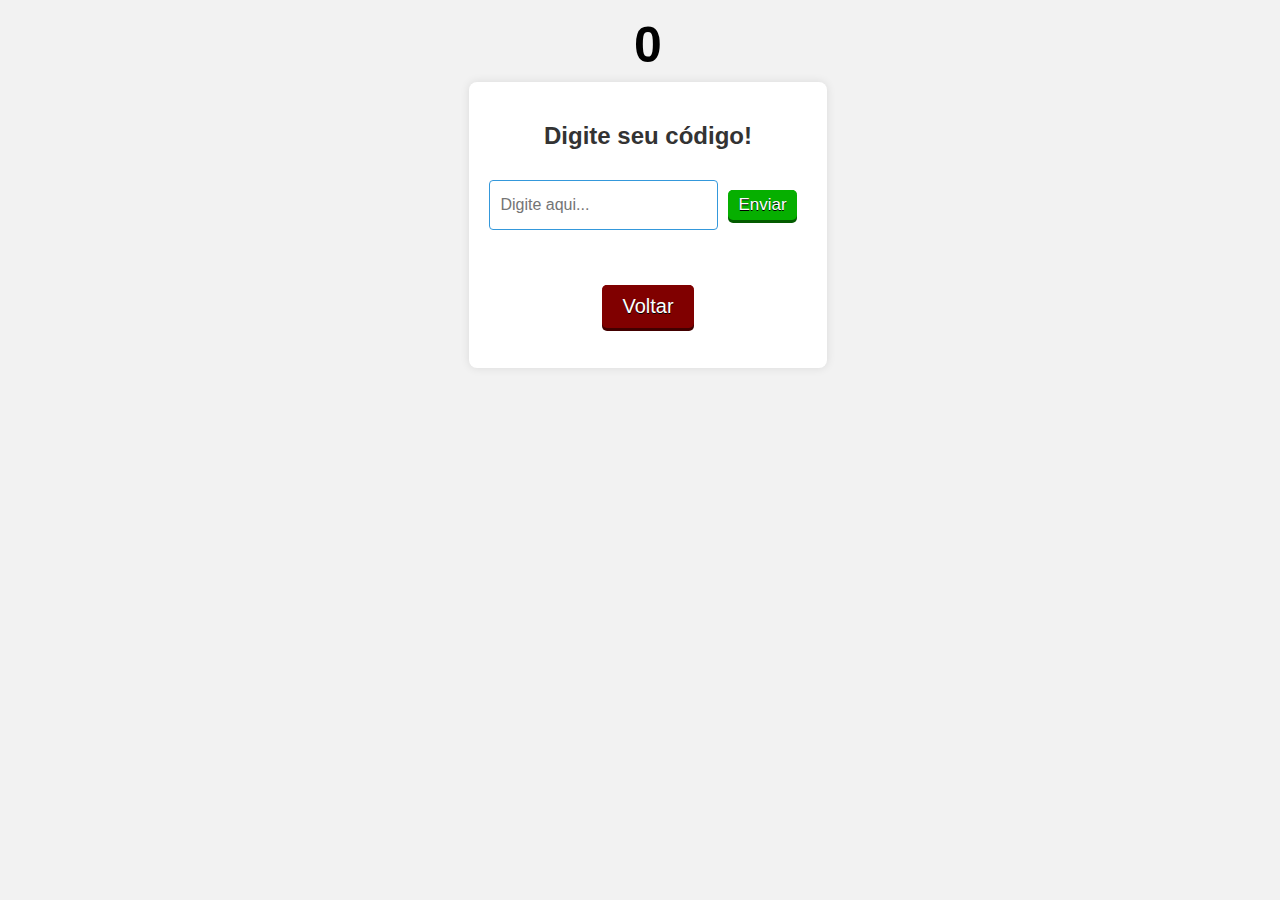
==== macete.html @ f217fbbd "Trunfo Futebol" ====
<!DOCTYPE html>
<html lang="en">
<head>
    <meta charset="UTF-8">
    <meta name="viewport" content="width=device-width, initial-scale=1.0">
    <title>Códigos</title>
    <link rel="stylesheet" type="text/css" href="shop.css" media="screen" />
    <link rel="stylesheet" type="text/css" href="botoes.css" media="screen" />
    <link rel="stylesheet" type="text/css" href="macete.css" media="screen" />
    <link rel="stylesheet" type="text/css" href="balance.css" media="screen" />
    <script src="script.js" defer></script>
    <script src="scriptmenu.js" defer></script>
    <script src="main.js" defer></script>
    <script src="macete.js" defer></script>
</head>
<body>
    <p><span id="balance">0</span></p>
    <div class="ContainerExterior">
        <div class="Container">
            <h2>Digite seu código!</h2>
            <form id="meuFormulario">
                <label for="meuInput"></label>
                <div class="teste">
                <input autocomplete="off" placeholder="Digite aqui..." type="text" id="meuInput" onkeydown="verificarEnter(event)">
                    <button class="buttonMacete" type="button">
                    <a onclick="enviarInput()">Enviar</a>
                    </button>
                </div>
                <h2><div id="result"></div></h2>
            </form>
            <div ontouchstart="">
                <div class="button2">
                <a href="index.html">Voltar</a>
                </div>
            </div>
        </div>
    </div>
</body>
</html>
---- shop.css ----
body {
    font-family: 'Segoe UI', Tahoma, Geneva, Verdana, sans-serif;
    width: 100%;
    text-align: center;
    background-color: #f2f2f2;
    overflow-x: hidden;
    background-size: cover;
    background-position: center;
  }

  .Container{
    text-align: center;
  }

  .botaoComprar {
    border:none!important;
    cursor: pointer;
    width: 400px;
    height: 200px;
  }

  .disabled{
    cursor: default;
    pointer-events: none;
  }

  .disabled img{
    opacity: 0.5;
  }

  .botaoComprar.disabled {
    position: relative;
    transform: scale(1) !important;
  }

  .botaoComprar:hover{
    transform: scale(1.5);
  }

  .botaoComprar.disabled::after {
    content: "Comprado";
    position: absolute;
    top: 50%;
    left: 50%;
    transform: translate(-50%, -50%);
    color: red;
    -webkit-text-stroke-width: 2px; /* largura da borda */
    -webkit-text-stroke-color: #000000; /* cor da borda */
    font-size: 50px;
    font-weight: bold; 
    padding: 5px 10px;
    border-radius: 5px;
    z-index: 1;
  }
---- botoes.css ----
.bodyMenu{
    margin-top: 10vh;
    text-align:center;
    background-color:#ffffff;
  }
  
  .button{
    position:relative;
    display:inline-block;
    margin:20px;
  }
  
  .button a{
    color:rgb(0, 0, 0);
    font-family:Helvetica, sans-serif;
    font-weight:bold;
    font-size:36px;
    text-align: center;
    text-decoration:none;
    background-color:#54fff6;
    display:block;
    position:relative;
    padding:20px 40px;
    
    -webkit-tap-highlight-color: rgba(0, 0, 0, 0);
    text-shadow: 0px 1px 0px #000;
    filter: dropshadow(color=#000, offx=0px, offy=1px);
    
    -webkit-box-shadow:inset 0 1px 0 #00fff2, 0 10px 0 #277c78;
    -moz-box-shadow:inset 0 1px 0 #00fff2, 0 10px 0 #277c78;
    box-shadow:inset 0 1px 0 #00fff2, 0 10px 0 #277c78;
    
    -webkit-border-radius: 5px;
    -moz-border-radius: 5px;
    border-radius: 5px;
  }
  
  .button a:hover{
    top:10px;
    background-color:#277c78;
    
    -webkit-box-shadow:inset 0 1px 0 #277c78, inset 0 -3px 0 #005a56;
    -moz-box-shadow:inset 0 1px 0 #277c78, inset 0 -3px 0 #005a56;
    box-shadow:inset 0 1px 0 #277c78, inset 0 -3px 0 #005a56;
  }
  
  .button:after{
    content:"";
    height:100%;
    width:100%;
    padding:4px;
    position: absolute;
    bottom:-15px;
    left:-4px;
    z-index:-1;
    background-color:#bebebe;
    -webkit-border-radius: 5px;
    -moz-border-radius: 5px;
    border-radius: 5px;
  }

  .button2{
    position:relative;
    display:inline-block;
    margin:20px;
    margin-top: 60px;
  }
  
  .button2 a{
    color:white;
    font-family:Arial, Helvetica, sans-serif;
    font-size:20px;
    text-align: center;
    text-decoration:none;
    background-color:#800000;
    display:block;
    position:relative;
    padding:10px 20px;
    
    -webkit-tap-highlight-color: rgba(0, 0, 0, 0);
    text-shadow: 0px 1px 0px #000;
    filter: dropshadow(color=#000, offx=0px, offy=1px);
    
    -webkit-box-shadow:inset 0 1px 0 #800000, 0 3px 0 #420000;
    -moz-box-shadow:inset 0 1px 0 #800000, 0 3px 0 #420000;
    box-shadow:inset 0 1px 0 #800000, 0 3px 0 #420000;
    
    -webkit-border-radius: 5px;
    -moz-border-radius: 5px;
    border-radius: 5px;
  }
  
  .button2 a:hover{
    background-color:#420000;
    
    -webkit-box-shadow:inset 0 1px 0 #800000, 0 3px 0 #000000;
    -moz-box-shadow:inset 0 1px 0 #800000, 0 3px 0 #000000;
    box-shadow:inset 0 1px 0 #800000, 0 3px 0 #000000;
  }

  .buttonMacete{
    position:relative;
    cursor: pointer;
    border:none!important;
    display:inline-block;
  }
  
  .buttonMacete a{
    color:white;
    font-family:Arial, Helvetica, sans-serif;
    font-size:17px;
    text-align: center;
    text-decoration:none;
    background-color:#06af00;
    display:block;
    position:relative;
    padding:5px 10px;
    
    -webkit-tap-highlight-color: rgba(0, 0, 0, 0);
    text-shadow: 0px 1px 0px #000;
    filter: dropshadow(color=#000, offx=0px, offy=1px);
    
    -webkit-box-shadow:inset 0 1px 0 #06af00, 0 3px 0 #035c00;
    -moz-box-shadow:inset 0 1px 0 #06af00, 0 3px 0 #035c00;
    box-shadow:inset 0 1px 0 #06af00, 0 3px 0 #035c00;
    
    -webkit-border-radius: 5px;
    -moz-border-radius: 5px;
    border-radius: 5px;
  }
  
  .buttonMacete a:hover{
    background-color:#035c00;
    
    -webkit-box-shadow:inset 0 1px 0 #06af00, 0 3px 0 #000000;
    -moz-box-shadow:inset 0 1px 0 #06af00, 0 3px 0 #000000;
    box-shadow:inset 0 1px 0 #06af00, 0 3px 0 #000000;
  }
---- macete.css ----
.ContainerExterior {
    font-family: Arial, sans-serif;
    margin: 0;
    padding: 0;
    display: flex;
    justify-content: center;
    align-items: center;
    height: 30vh;
}

.Container {
    background-color: #fff;
    padding: 20px;
    border-radius: 8px;
    box-shadow: 0 0 10px rgba(0, 0, 0, 0.1);
}

h2 {
    text-align: center;
    color: #333;
}

#meuFormulario {
    display: flex;
    flex-direction: column;
    align-items: center;
}

label {
    margin-bottom: 10px;
    color: #555;
}

input {
    padding: 10px;
    width: 100%;
    box-sizing: border-box;
    border: 1px solid #3498db;
    border-radius: 4px;
    font-size: 16px;
    outline: none;
}

input:focus {
    border-color: #2980b9;
}

button {
    background-color: #fff;
    color: #fff;
    padding: 10px;
    border: none;
    border-radius: 4px;
    cursor: pointer;
    font-size: 16px;
}

.button2 {
    text-align: center;
    margin-top: 15px;
}

.teste{
    display: flex;
}

#result{
    color: #035c00;
}
---- balance.css ----
#balance{
    font-family: 'Segoe UI', Tahoma, Geneva, Verdana, sans-serif;
    font-size: 50px;
    font-weight:bold;
}
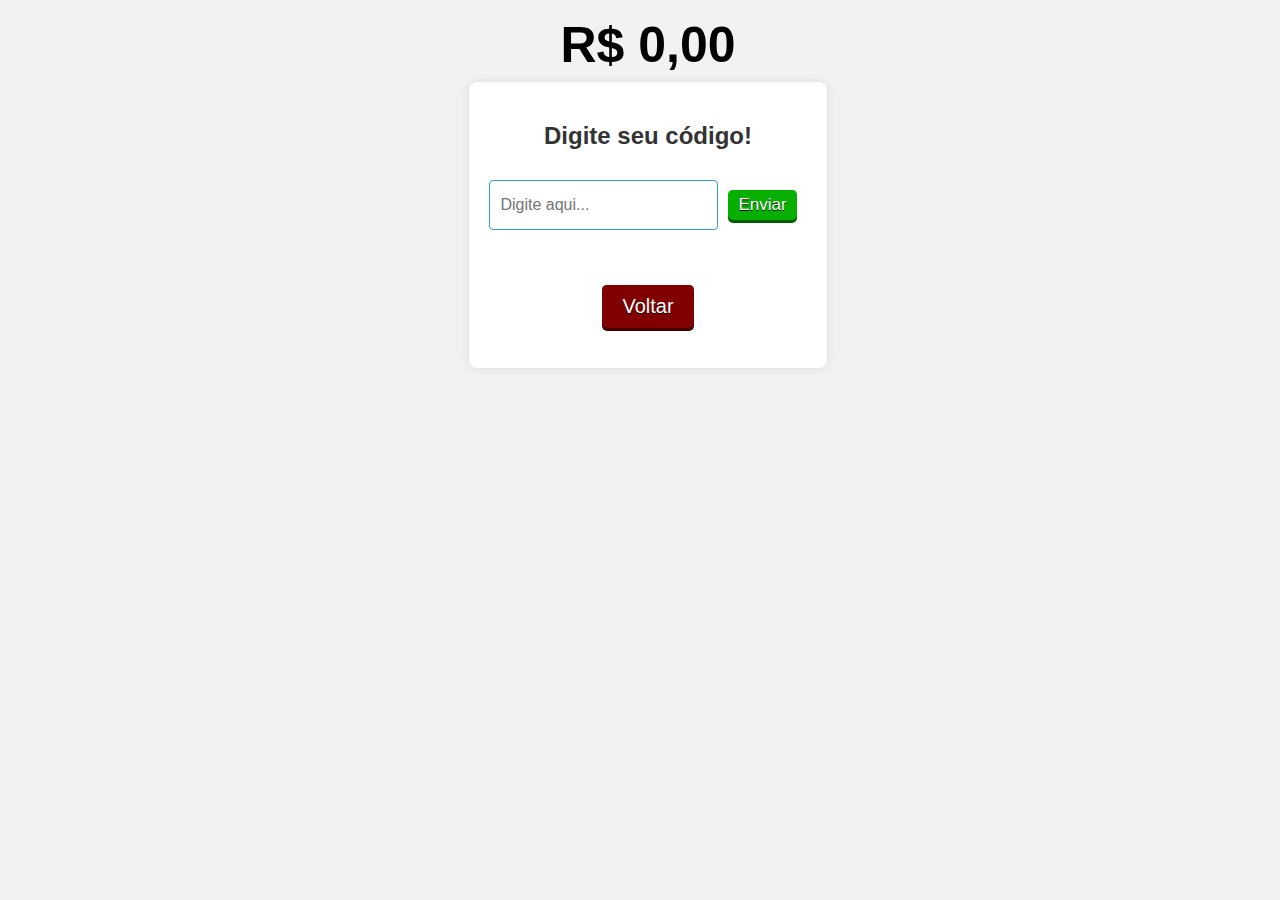
==== commit 2062e7a2: "Atualizações" ====
--- a/macete.html
+++ b/macete.html
@@ -14,7 +14,7 @@
     <script src="macete.js" defer></script>
 </head>
 <body>
-    <p><span id="balance">0</span></p>
+    <p><span id="balance"></span></p>
     <div class="ContainerExterior">
         <div class="Container">
             <h2>Digite seu código!</h2>
